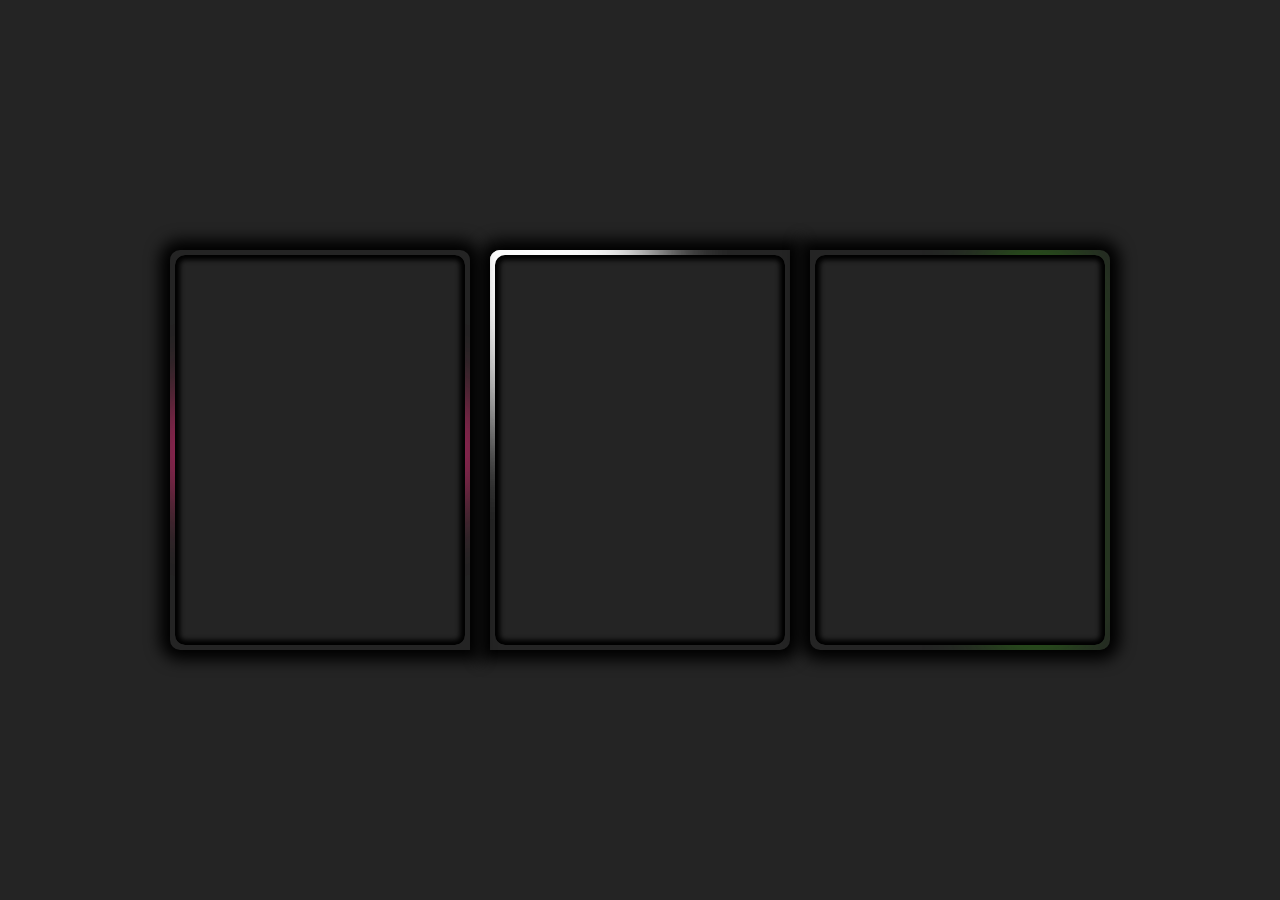
==== html/card.html @ 6249b09a "Initial commit" ====
<!DOCTYPE html>
<head>
    <meta name="description" content="">
    <meta charset="utf-8">
	<meta name="viewport" content="width=device-width, initial-scale=1.0">
	<link rel="stylesheet" href="../css/card.css">

<title>Test Page</title>

</head>

<body>
    <div class='card1'>
        <div class="card1Background">
            <div class='cardHeader'>
                Rielle
            </div>
            <div class='cardContent'>
                Fearless cat mom / Part-time fairy.<br>
                <br>
                By day, Rielle spends her time organizing various cat community rescues. By night she is a fearless trapper of cats who will entice even the most shy of little ones to go into a trap!
            </div>
        </div>
    </div>

    <div class='card2'>
        <div class="card2Background">
            <div class='cardHeader'>
                Clyde
            </div>
            <div class='cardContent'>
                The resident trouble maker / Shrimpy baby<br>
                <br>
                Always bursting with energy, this little guy is either busy "hiding" his toys all over the place for his humans to find, or chasing Shaq around the house. He's our little chaotic fuzzball and we love him!
            </div>
        </div> 
    </div>

    <div class='card3'>
        <div class="card3Background">
            <div class='cardHeader'>
                Shaq
            </div>
            <div class='cardContent'>
                Our little anxious man / Resident foodie<br>
                <br>
                Shaq came to us during the beginning of the pandemic. He is a little anxious at times, but he's the most loving cat uncle our fosters could ever wish for. And if anything ever displeases him, he will make very loudly sure that you know!
            </div>
        </div>
    </div>
</body>
---- css/card.css ----
*,
*::before,
*::after {
    background: #242424;
    box-sizing: border-box;
    margin: 0;
    padding: 0;
}

.body {
    display: flex;
    flex-direction: column;
    justify-content: space-between;
    align-items: space-between;
}

/* CARD CONTENTS */

.cardHeader {
    position: absolute;
    transform: translate(0%, -150%);
    top: 0;
    text-align: center;
    /* padding-top: 40px; */
    padding: 10px;
    overflow: hidden;
    padding-top: 25px;
    font-weight: bold;
    transition: 1s ease;
    font-size: 1.2em;
    height: 80px;
    width: 100%;
    background: gray;
    opacity: 80%;
    border-radius: 10px 10px 0px 0px;
    transition-delay: 0.1s;
}


.cardContent {
    position: absolute;
    bottom: 0;
    overflow: hidden;
    transform: translate(0%, 150%);
    padding: 10px;
    color: white;
    height: 80%;
    width: 100%;
    opacity: 1;
    transition: 1s ease;
    opacity: 98%;
    border-radius: 0px 0px 10px 10px;
}

.card2Background:first-child  .cardHeader {
    transform: translate(-150%, 0%); 
}

.card2Background:first-child  .cardContent {
    transform: translate(150%, 0%); 
}

.card3Background:first-child .cardHeader {
    transform: scale(0%);
    transform-origin: bottom;
}

.card3Background:first-child .cardContent {
    transform: scale(0%);
    transform-origin: top;
    transition-delay: 0.102s;
}

.card1:hover .cardHeader {
    transform: translate(0%, 0%);
}

.card1:hover .cardContent {
    transform: translate(0%, 0%);
}

.card2:hover .cardHeader {
    transform: translate(0%, 0%);
}
.card2:hover .cardContent {
    transform: translate(0%, 0%);
}

.card3:hover .cardHeader {
    transform: scale(1);
}
.card3:hover .cardContent {
    transform: scale(1);
}

/* MIDDLE CARD */

.card1 {
    position: absolute;
    flex-wrap: wrap;
    height: 400px;
    width: 300px;
    top: 50%;
    left: 50%;
    transform: translate(-50%, -50%);
    transform-origin: top left;
    transition: 0.4s ease-in-out;
    /* transition: 0.4s; */
    background: white;
    border-radius: 10px 0 10px 0;
    /* border: 4px solid white; */
    box-shadow: 0 0 15px 10px black;
    background-color: #242424;
    z-index: 1;
    overflow: hidden;
}



.card1::before {
    content: '';
    position: absolute;
    top: -50%;
    left: -50%;
    width: 300px;
    height: 400px;
    filter: blur(40px);
    background: linear-gradient(12deg, transparent, white, transparent);
    transform-origin: bottom right;
    animation: revolve 15s linear infinite;
}


.card1::after {
    content: '';
    position: absolute;
    top: -50%;
    left: -50%;
    width: 300px;
    height: 400px;
    filter: blur(40px);
    background: linear-gradient(12deg, transparent, white, transparent);
    transform-origin: bottom right;
    animation: revolve 15s linear infinite;
    animation-delay: -7.5s;
}

.card1:hover,
.card1:focus {
    transition: 0.4s ease-in-out;
    scale: 104%;
}

.card1Background {
    display: block;
    position: absolute;
    overflow: hidden;
    z-index: 2;
    border-radius: 10px;
    top: 50%;
    left: 50%;
    transform: translate(-50%, -50%);
    /* border: 4px solid black; */
    background-color: #242424;
    background-image: url(../images/catMom.jpg);
    background-size: cover;
    /* opacity: 90%; */
    /* background: url(''); */
    box-shadow: inset 0 0 5px 5px black;
    width: 290px;
    height: 390px;
}

@keyframes revolve {
    0%
    {
        transform: rotate(0deg);
    }

    100%
    {
        transform: rotate(360deg);
    }
}


/* LEFT CARD */


.card2 {
    /* display: flex; */
    position: absolute;
    height: 400px;
    width: 300px;
    top: 50%;
    left: 25%;
    transform: translate(-50%, -50%);
    transform-origin: top left;
    transition: 0.4s ease-in-out;
    background: white;
    border-radius: 10px 10px 0px 10px;
    /* border: 4px solid white; */
    box-shadow: 0 0 15px 10px black;
    background-color: #242424;
    z-index: 1;
    overflow: hidden;
}

.card2::before {
    content: '';
    position: absolute;
    top: 50%;
    left: 50%;
    width: 300px;
    height: 100px;
    background: linear-gradient(0deg, transparent, #ff5500, transparent);
    transform: translate(-50%, -50%);
    filter: blur(40px);
    transform-origin: center;
    animation: updown 8s linear infinite;
    animation-delay: -24s;

}

.card2::after {
    content: '';
    position: absolute;
    top: 50%;
    left: 50%;
    width: 300px;
    height: 100px;
    background: linear-gradient(0deg, transparent, #ff00e1, transparent);
    transform: translate(-50%, -50%);
    filter: blur(40px);
    transform-origin: center;
    animation: downup 8s linear infinite;
    /* animation-delay: -1s; */

}


@keyframes updown {
    0% 
    {
        transform: translate(-50%, -400%);
    }

    25%
    {
        transform: translate(-50%, -80%);
    }

    50%
    {
        transform: translate(-50%, 400%);
    }
    
    75%
    {
    transform: translate(-50%, -80%);
    }
    
    100%
    {
    transform: translate(-50%, -400%);
    }
}

@keyframes downup {
    0% 
    {
        transform: translate(-50%, 400%);
    }

    25%
    {
        transform: translate(-50%, 0%);
    }

    50%
    {
        transform: translate(-50%, -400%);
    }
    
    75%
    {
    transform: translate(-50%, 0%);
    }
    
    100%
    {
    transform: translate(-50%, 400%);
    }
}


.card2:hover,
.card2:focus {
    scale: 104%;
}


.card2Background {
    display: block;
    position: absolute;
    overflow: hidden;
    z-index: 2;
    border-radius: 10px;
    top: 50%;
    left: 50%;
    transform: translate(-50%, -50%);
    /* background-color: #242424; */
    background-image: url(../images/FlowerClyde.jpg);
    background-size: cover;
    background-position: 0% 40%;
    box-shadow: inset 0 0 5px 5px black;
    width: 290px;
    height: 390px;
}


/* RIGHT CARD */

.card3 {
    position: absolute;
    height: 400px;
    width: 300px;
    top: 50%;
    left: 75%;
    transform: translate(-50%, -50%);
    transform-origin: top left;
    transition: 0.4s ease-in-out;
    background: white;
    border-radius: 0px 10px 10px 10px;
    box-shadow: 0 0 15px 10px black;
    background-color: #242424;
    z-index: 1;
    overflow: hidden;
}

.card3::before {
    content: '';
    position: absolute;
    top: 50%;
    left: 75%;
    width: 50px;
    height: 400px;
    border-radius: 200px;
    filter: blur(40px);
    background-color: #30bf00;
    transform: translate(-50%, -50%);
    animation: sideside 10s linear infinite;
    /* animation-delay: -6s; */

}


@keyframes sideside {
    0%
    {
        transform: translate(500%, -50%);
    }

    50%
    {
        transform: translate(-900%, -50%);
    }

    100%
    {
        transform: translate(500%, -50%);
    }
}

.card3Background {
    display: block;
    position: absolute;
    z-index: 2;
    border-radius: 10px;
    top: 50%;
    left: 50%;
    transform: translate(-50%, -50%);
    /* background-color: #242424; */
    background-image: url(../images/cuddlyShaq.jpg);
    background-size: cover;
    background-position: 0% 20%;
    box-shadow: inset 0 0 5px 5px black;
    width: 290px;
    height: 390px;
}

.card3:hover,
.card3:focus {
    transition: 0.4s ease-in-out;
    scale: 104%;
}
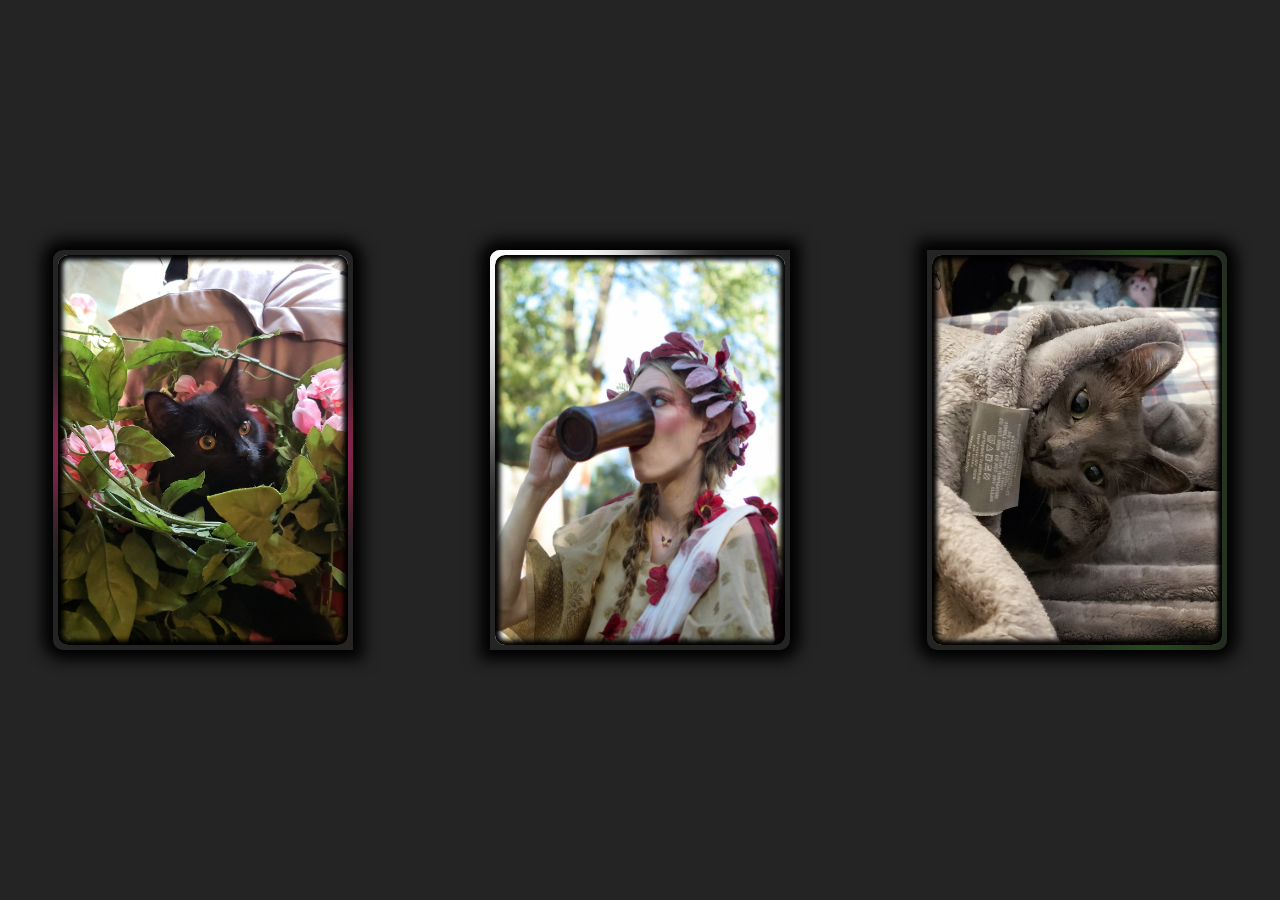
==== commit 0ad97c1d: "Initial commit" ====
--- a/html/card.html
+++ b/html/card.html
@@ -9,7 +9,7 @@
 
 </head>
 
-<body>
+<body class="main">
     <div class='card1'>
         <div class="card1Background">
             <div class='cardHeader'>
--- a/css/card.css
+++ b/css/card.css
@@ -7,11 +7,17 @@
     padding: 0;
 }
 
-.body {
-    display: flex;
-    flex-direction: column;
-    justify-content: space-between;
-    align-items: space-between;
+.main {
+    display: grid;
+    height: 100vh;
+    width: auto;
+    /* flex-direction: column; */
+    grid-template-columns: 1fr 1fr 1fr;
+    gap: 2em;
+    justify-items: center;
+    align-items: center;
+    /* justify-content: center; */
+    /* align-content: center; */
 }
 
 /* CARD CONTENTS */
@@ -96,13 +102,14 @@
 /* MIDDLE CARD */
 
 .card1 {
-    position: absolute;
-    flex-wrap: wrap;
-    height: 400px;
-    width: 300px;
-    top: 50%;
-    left: 50%;
-    transform: translate(-50%, -50%);
+    position: relative;
+    order: 2;
+    display: grid;
+    height: 400px;
+    width: 300px;
+    /* top: 50%; */
+    /* left: 50%; */
+    /* transform: translate(-50%, -50%); */
     transform-origin: top left;
     transition: 0.4s ease-in-out;
     /* transition: 0.4s; */
@@ -188,13 +195,13 @@
 
 
 .card2 {
-    /* display: flex; */
-    position: absolute;
-    height: 400px;
-    width: 300px;
-    top: 50%;
-    left: 25%;
-    transform: translate(-50%, -50%);
+    display: grid;
+    position: relative;
+    height: 400px;
+    width: 300px;
+    /* top: 50%; */
+    /* left: 25%; */
+    /* transform: translate(-50%, -50%); */
     transform-origin: top left;
     transition: 0.4s ease-in-out;
     background: white;
@@ -301,7 +308,7 @@
 
 
 .card2Background {
-    display: block;
+    /* display: block; */
     position: absolute;
     overflow: hidden;
     z-index: 2;
@@ -322,12 +329,14 @@
 /* RIGHT CARD */
 
 .card3 {
-    position: absolute;
-    height: 400px;
-    width: 300px;
-    top: 50%;
-    left: 75%;
-    transform: translate(-50%, -50%);
+    display: grid;
+    order: 3;
+    position: relative;
+    height: 400px;
+    width: 300px;
+    /* top: 100%; */
+    /* left: 75%; */
+    /* transform: translate(-50%, -50%); */
     transform-origin: top left;
     transition: 0.4s ease-in-out;
     background: white;
@@ -394,3 +403,12 @@
     transition: 0.4s ease-in-out;
     scale: 104%;
 }
+
+@media only screen and (max-width: 1270px) {
+    .main {
+        display: grid;
+        grid-template-rows: 1fr 1fr 1fr;
+        grid-template-columns: none;
+        gap: 3em;
+    }
+}
